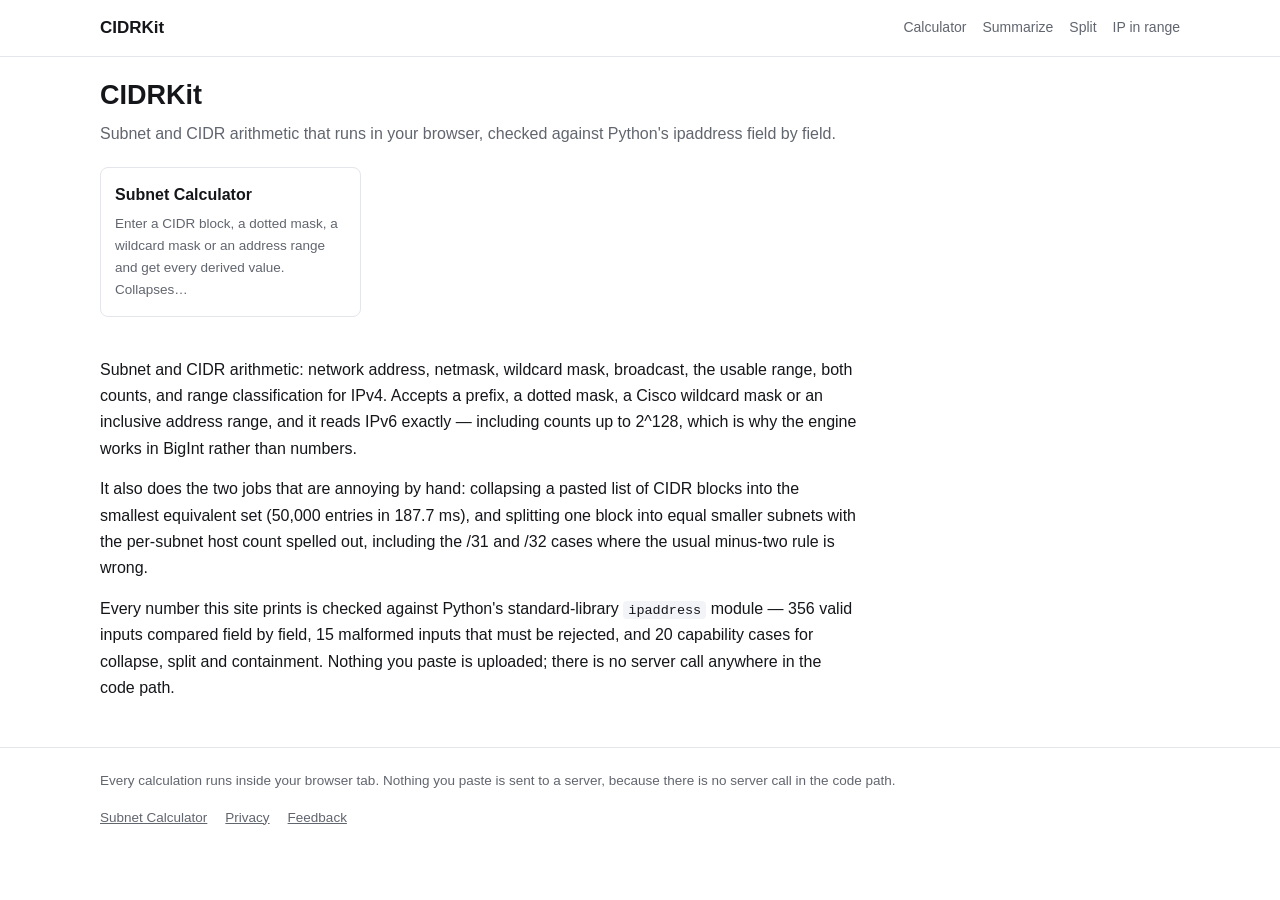
==== index.html @ b6db2978 "Publish (built by Cola; see check_all.py)" ====
<!doctype html>
<html lang="en">
<head>
<meta charset="utf-8">
<meta name="viewport" content="width=device-width, initial-scale=1">
<title>CIDRKit — Subnet and CIDR arithmetic that runs in your browser, checked against Python&#x27;s ipaddress field by field.</title>
<meta name="description" content="Subnet and CIDR arithmetic that runs in your browser, checked against Python&#x27;s ipaddress field by field.">
<meta property="og:type" content="website">
<meta property="og:site_name" content="CIDRKit">
<meta property="og:title" content="CIDRKit — Subnet and CIDR arithmetic that runs in your browser, checked against Python&#x27;s ipaddress field by field.">
<meta property="og:description" content="Subnet and CIDR arithmetic that runs in your browser, checked against Python&#x27;s ipaddress field by field.">
<meta property="og:url" content="https://cidrkit.com/">
<meta name="twitter:card" content="summary">
<link rel="icon" href="data:image/svg+xml,%3Csvg xmlns='http://www.w3.org/2000/svg' viewBox='0 0 32 32'%3E%3Crect width='32' height='32' rx='7' fill='%230f7a5a'/%3E%3Cg fill='none' stroke='%23fff' stroke-width='2.4'%3E%3Cpath d='M16 7v18M8 12h16M8 20h16'/%3E%3C/g%3E%3C/svg%3E">
<link rel="apple-touch-icon" href="/logo-192.png">
<meta property="og:image" content="https://cidrkit.com/logo.png">
<meta name="twitter:image" content="https://cidrkit.com/logo.png">
<link rel="canonical" href="https://cidrkit.com/">
<link rel="stylesheet" href="/assets/style.css">
<script type="application/ld+json">{"@context":"https://schema.org","@type":"WebSite","name":"CIDRKit","url":"https://cidrkit.com/","description":"Subnet and CIDR arithmetic that runs in your browser, checked against Python's ipaddress field by field."}</script>
</head>
<body>
<header class="site">
  <div class="wrap">
    <a class="brand" href="/">CIDRKit</a>
    <nav>
      <a href="/subnet-calculator/#calc">Calculator</a>
      <a href="/subnet-calculator/#summarize">Summarize</a>
      <a href="/subnet-calculator/#split">Split</a>
      <a href="/subnet-calculator/#find">IP in range</a>
    </nav>
  </div>
</header>
<main class="wrap">
  <h1>CIDRKit</h1>
  <p class="lede">Subnet and CIDR arithmetic that runs in your browser, checked against Python&#x27;s ipaddress field by field.</p>
  <div class="cards">
    <a class="card" href="/subnet-calculator/"><div class="t">Subnet Calculator</div><div class="d">Enter a CIDR block, a dotted mask, a wildcard mask or an address range and get every derived value. Collapses…</div></a>
  </div>
  <div class="prose">
      <p>Subnet and CIDR arithmetic: network address, netmask, wildcard mask, broadcast, the usable range, both counts, and range classification for IPv4. Accepts a prefix, a dotted mask, a Cisco wildcard mask or an inclusive address range, and it reads IPv6 exactly — including counts up to 2^128, which is why the engine works in BigInt rather than numbers.</p>
      <p>It also does the two jobs that are annoying by hand: collapsing a pasted list of CIDR blocks into the smallest equivalent set (50,000 entries in 187.7 ms), and splitting one block into equal smaller subnets with the per-subnet host count spelled out, including the /31 and /32 cases where the usual minus-two rule is wrong.</p>
      <p>Every number this site prints is checked against Python's standard-library <code>ipaddress</code> module — 356 valid inputs compared field by field, 15 malformed inputs that must be rejected, and 20 capability cases for collapse, split and containment. Nothing you paste is uploaded; there is no server call anywhere in the code path.</p>
  </div>

</main>
<footer class="site">
  <div class="wrap">
    <p>Every calculation runs inside your browser tab. Nothing you paste is sent to a server, because there is no server call in the code path.</p>
    <div class="row">
      <a href="/subnet-calculator/">Subnet Calculator</a>
      <a href="/privacy/">Privacy</a>
<a href="https://github.com/george-poe/cidrkit-com/issues/new?title=Feedback" target="_blank" rel="noopener">Feedback</a>
    </div>
  </div>
</footer>
<script async src="https://pagead2.googlesyndication.com/pagead/js/adsbygoogle.js?client=ca-pub-8729073989846623" crossorigin="anonymous"></script>
<script>window.SITE_FEEDBACK={repo:"george-poe/cidrkit-com",site:"cidrkit.com",built:"2026-09-14"};</script>

</body>
</html>
---- assets/style.css ----
/* no framework, no web fonts, no external requests — the page itself has to be fast.
 * that is both the experience and the differentiator: the #1 sites ship 40-110 KB of HTML. */

:root {
  --bg: #ffffff;
  --fg: #14161a;
  --muted: #61656e;
  --line: #e3e6ea;
  --panel: #f7f8fa;
  --code-bg: #f2f4f7;
  --accent: #1d5cff;
  --ok: #0a7a3d;
  --warn: #9a5b00;
  --err: #c02424;
  --radius: 8px;
  --mono: ui-monospace, SFMono-Regular, "SF Mono", Menlo, Consolas, "Liberation Mono", monospace;
}

@media (prefers-color-scheme: dark) {
  :root {
    --bg: #0e1116;
    --fg: #e8eaee;
    --muted: #9aa1ad;
    --line: #232a33;
    --panel: #151a21;
    --code-bg: #11161c;
    --accent: #6b9bff;
    --ok: #4ec98a;
    --warn: #e0b054;
    --err: #ff7a7a;
  }
}

* { box-sizing: border-box; }

html { -webkit-text-size-adjust: 100%; }

body {
  margin: 0;
  background: var(--bg);
  color: var(--fg);
  font: 16px/1.65 -apple-system, BlinkMacSystemFont, "Segoe UI", Roboto, "Helvetica Neue", Arial, sans-serif;
}

.wrap { max-width: 1120px; margin: 0 auto; padding: 0 20px; }

a { color: var(--accent); }
a:hover { text-decoration: none; }

header.site {
  border-bottom: 1px solid var(--line);
  padding: 14px 0;
  margin-bottom: 22px;
}
header.site .wrap { display: flex; align-items: center; gap: 18px; flex-wrap: wrap; }
header.site .brand { font-weight: 700; font-size: 17px; text-decoration: none; color: var(--fg); }
header.site nav { margin-left: auto; display: flex; gap: 16px; font-size: 14px; }
header.site nav a { color: var(--muted); text-decoration: none; }
header.site nav a:hover { color: var(--fg); }

h1 { font-size: 27px; line-height: 1.25; margin: 0 0 8px; }
h2 { font-size: 20px; margin: 34px 0 10px; }
h3 { font-size: 17px; margin: 24px 0 8px; }
p { margin: 0 0 14px; }
.lede { color: var(--muted); font-size: 16px; margin-bottom: 20px; }

/* ── Tool body ───────────────────────────────────────────── */
.tool { border: 1px solid var(--line); border-radius: var(--radius); overflow: hidden; background: var(--panel); }

.tabs { display: flex; gap: 2px; background: var(--panel); border-bottom: 1px solid var(--line); overflow-x: auto; }
.tabs button {
  font: inherit; font-size: 14px; padding: 11px 15px; border: 0; background: none;
  color: var(--muted); cursor: pointer; white-space: nowrap; border-bottom: 2px solid transparent;
}
.tabs button[aria-selected="true"] { color: var(--fg); border-bottom-color: var(--accent); font-weight: 600; }

.panel { background: var(--bg); padding: 14px; }
.panel[hidden] { display: none; }

.controls { display: flex; flex-wrap: wrap; gap: 10px; align-items: center; margin-bottom: 12px; font-size: 14px; }
.controls label { color: var(--muted); display: inline-flex; align-items: center; gap: 5px; }
select, input[type="text"] {
  font: inherit; font-size: 14px; padding: 6px 9px; border: 1px solid var(--line);
  border-radius: 6px; background: var(--bg); color: var(--fg);
}
input[type="text"] { flex: 1; min-width: 180px; font-family: var(--mono); font-size: 13px; }

button.btn {
  font: inherit; font-size: 14px; padding: 7px 14px; border-radius: 6px; cursor: pointer;
  border: 1px solid var(--line); background: var(--bg); color: var(--fg);
}
button.btn:hover { border-color: var(--accent); color: var(--accent); }
button.btn.primary { background: var(--accent); border-color: var(--accent); color: #fff; font-weight: 600; }
button.btn.primary:hover { opacity: .9; color: #fff; }
button.btn:disabled { opacity: .55; cursor: default; }
button.tiny { font-size: 12.5px; padding: 4px 9px; }

.grid2 { display: grid; grid-template-columns: 1fr 1fr; gap: 12px; }
@media (max-width: 820px) { .grid2 { grid-template-columns: 1fr; } }

.io { position: relative; }
.io .io-head { display: flex; align-items: center; gap: 10px; font-size: 13px; color: var(--muted); margin-bottom: 5px; }
.io .io-head .grow { flex: 1; }

textarea {
  width: 100%; min-height: 240px; resize: vertical; font-family: var(--mono); font-size: 13px;
  line-height: 1.55; padding: 11px; border: 1px solid var(--line); border-radius: 6px;
  background: var(--code-bg); color: var(--fg); tab-size: 2;
}
textarea:focus, input:focus, select:focus { outline: 2px solid var(--accent); outline-offset: -1px; }

pre.outbox {
  margin: 0; min-height: 240px; max-height: 560px; overflow: auto; padding: 11px;
  background: var(--code-bg); border: 1px solid var(--line); border-radius: 6px;
  font-family: var(--mono); font-size: 13px; line-height: 1.55; white-space: pre;
}
pre.outbox.err { color: var(--err); border-color: var(--err); }
pre.outbox.ok { color: var(--ok); border-color: var(--ok); }

.drop {
  margin-top: 10px; border: 1.5px dashed var(--line); border-radius: 6px;
  padding: 12px; text-align: center; color: var(--muted); font-size: 13.5px;
}
.drop.over { border-color: var(--accent); color: var(--accent); }

.errbox {
  margin-top: 10px; border-left: 3px solid var(--err); background: var(--panel);
  padding: 10px 12px; border-radius: 0 6px 6px 0; font-size: 14px;
}
.errbox strong { color: var(--err); }
.err-msg { margin-top: 4px; font-family: var(--mono); font-size: 12.5px; color: var(--muted); }
pre.err-ex {
  margin: 8px 0 0; padding: 8px; background: var(--code-bg); border-radius: 4px;
  font-family: var(--mono); font-size: 12.5px; overflow-x: auto; white-space: pre;
}

.stats { display: flex; flex-wrap: wrap; gap: 8px 16px; margin-top: 10px; font-size: 13px; color: var(--muted); }
.stats b { color: var(--fg); font-weight: 600; }

.note { color: var(--muted); font-size: 13.5px; margin: 10px 0 0; }

/* The feedback link sits next to a failure message, so it stays quiet on
   purpose: a bright button there reads as "we expected this to break". */
.fb {
  display: inline-block; margin-top: 6px; font-size: 12.5px;
  color: var(--muted); text-decoration: underline; text-underline-offset: 2px;
}
.fb:hover { color: var(--accent); }
.errbox .fb, .note .fb { margin: 0 0 0 6px; }

.flash {
  margin-left: 8px; font-size: 12.5px; color: var(--ok); background: var(--panel);
  padding: 2px 8px; border-radius: 10px;
}

/* ── Tree view ─────────────────────────────────────────────── */
#tree { max-height: 560px; overflow: auto; font-family: var(--mono); font-size: 13px; line-height: 1.6; }
.tn-kids { padding-left: 18px; border-left: 1px dotted var(--line); margin-left: 5px; }
.tn-head { cursor: pointer; display: block; }
.tn-head:hover .tn-brace { color: var(--accent); }
.tn-head.collapsed .tn-brace::after { content: " …"; color: var(--muted); }
.tn-head.collapsed + .tn-kids { display: none; }
.tn-key-idx { color: var(--muted); }
.tn-key-key { color: var(--accent); }
.tn-val { margin-left: 4px; }
.tn-string { color: var(--ok); }
.tn-number { color: var(--warn); }
.tn-boolean { color: var(--warn); }
.tn-null { color: var(--muted); }
.tn-meta { color: var(--muted); font-size: 12px; margin-left: 6px; }

.try { display: flex; flex-wrap: wrap; gap: 6px; align-items: center; margin: 10px 0 0; font-size: 13px; color: var(--muted); }

/* ── Prose ───────────────────────────────────────────── */
.prose { max-width: 760px; margin-top: 40px; }
.prose h2 { border-top: 1px solid var(--line); padding-top: 22px; }
.prose ul, .prose ol { margin: 0 0 14px; padding-left: 22px; }
.prose li { margin-bottom: 6px; }
.prose code {
  font-family: var(--mono); font-size: 13.5px; background: var(--code-bg);
  padding: 1.5px 5px; border-radius: 4px;
}
.prose pre {
  background: var(--code-bg); padding: 12px; border-radius: 6px; overflow-x: auto;
  font-family: var(--mono); font-size: 13px; line-height: 1.55;
}
.prose table { border-collapse: collapse; width: 100%; margin: 0 0 16px; font-size: 14px; }
.prose th, .prose td { border: 1px solid var(--line); padding: 7px 10px; text-align: left; }
.prose th { background: var(--panel); font-weight: 600; }

details.faq { border-bottom: 1px solid var(--line); padding: 12px 0; }
details.faq summary { cursor: pointer; font-weight: 600; }
details.faq p { margin: 8px 0 0; color: var(--muted); }

.cta-row { margin: 14px 0 2px; display: flex; flex-wrap: wrap; gap: 10px }
.cta { display: inline-block; padding: 8px 14px; border: 1px solid currentColor;
       border-radius: 6px; text-decoration: none; font-weight: 600 }
.cta:hover { opacity: .82 }
.disclosure {
  border: 1px solid var(--line); border-left: 3px solid var(--accent);
  background: var(--panel); padding: 10px 13px; border-radius: 0 6px 6px 0;
  font-size: 13.5px; color: var(--muted); margin: 0 0 20px;
}

.adslot {
  border: 1px dashed var(--line); border-radius: 6px; padding: 14px; text-align: center;
  color: var(--muted); font-size: 12.5px; margin: 22px 0; min-height: 92px;
  display: flex; align-items: center; justify-content: center;
}

footer.site {
  border-top: 1px solid var(--line); margin-top: 46px; padding: 22px 0 40px;
  color: var(--muted); font-size: 13.5px;
}
footer.site a { color: var(--muted); }
footer.site .row { display: flex; flex-wrap: wrap; gap: 8px 18px; }

.cards { display: grid; grid-template-columns: repeat(auto-fill, minmax(240px, 1fr)); gap: 12px; margin: 18px 0; }
.card {
  border: 1px solid var(--line); border-radius: var(--radius); padding: 14px;
  text-decoration: none; color: var(--fg); display: block;
}
.card:hover { border-color: var(--accent); }
.card .t { font-weight: 600; margin-bottom: 4px; }
.card .d { color: var(--muted); font-size: 13.5px; }

/* ── subnet page addendum: results live in .panel while the base table rules only match .prose ── */
.panel table.kv { border-collapse: collapse; width: 100%; margin-top: 12px; font-size: 14px; }
.panel table.kv th, .panel table.kv td { border: 1px solid var(--line); padding: 6px 10px; text-align: left; }
.panel table.kv th { background: var(--panel); font-weight: 600; width: 34%; color: var(--muted, #55617a); }
.panel table.kv code { font-size: 13px; }
.dim { color: #6b7789; font-size: 12.5px; }
.verdict { padding: 10px 12px; border-radius: 8px; font-size: 15px; margin-top: 12px; }
.verdict.yes { background: #e7f6ee; border: 1px solid #b9e2c8; }
.verdict.no { background: #fdeceb; border: 1px solid #f3c8c5; }
.panel pre { background: #fff; border: 1px solid var(--line); border-radius: 8px; padding: 10px 12px; max-height: 340px; overflow: auto; font-size: 13px; }
textarea { width: 100%; box-sizing: border-box; font-family: ui-monospace, SFMono-Regular, Menlo, Consolas, monospace; font-size: 14px; padding: 9px 10px; border: 1px solid var(--line); border-radius: 8px; background: #fff; color: var(--fg); }
label { display: block; font-size: 13px; font-weight: 600; color: #4a5568; margin: 4px 0 5px; }
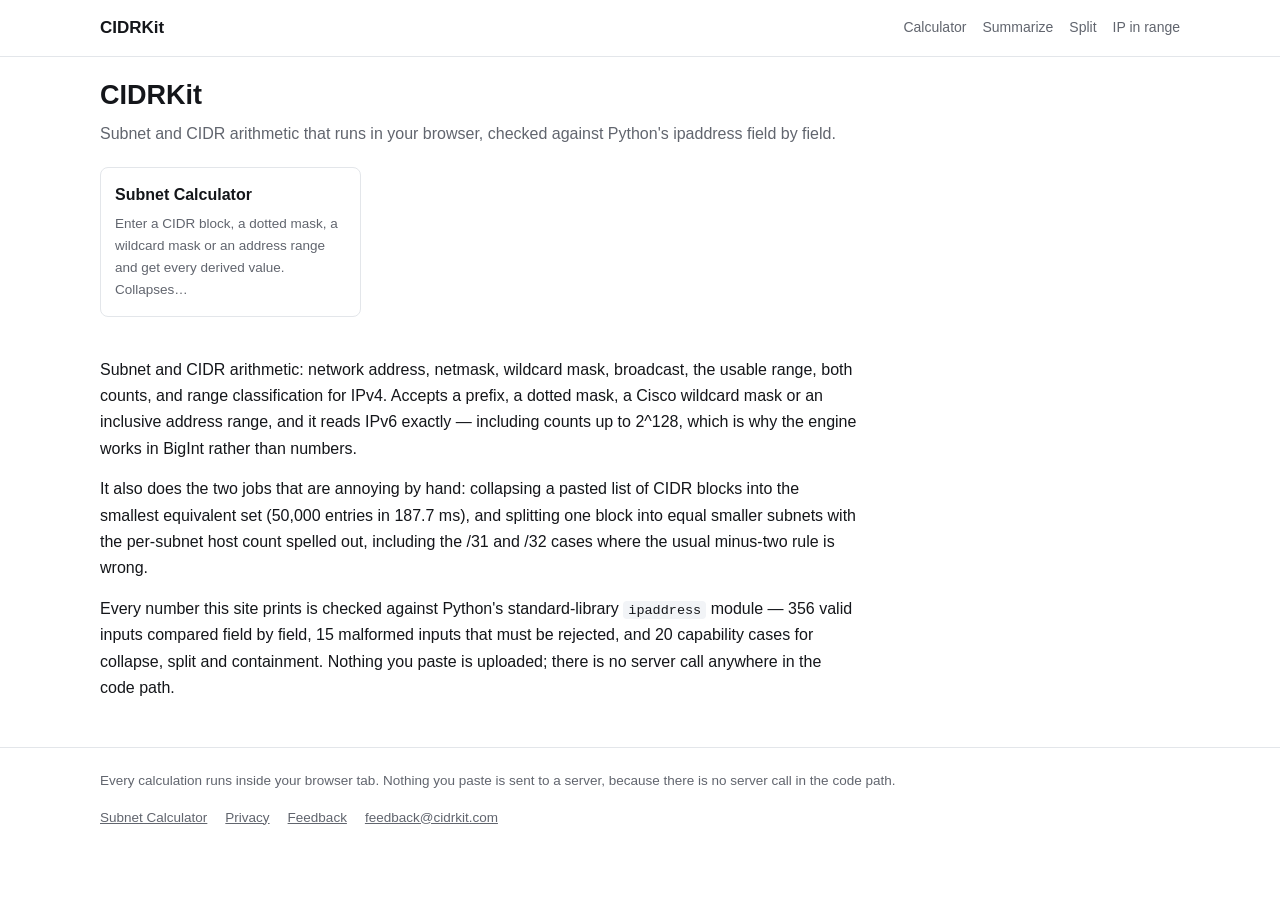
==== commit 6db71b0c: "Publish (built by Cola; see check_all.py)" ====
--- a/index.html
+++ b/index.html
@@ -50,12 +50,12 @@
     <div class="row">
       <a href="/subnet-calculator/">Subnet Calculator</a>
       <a href="/privacy/">Privacy</a>
-<a href="https://github.com/george-poe/cidrkit-com/issues/new?title=Feedback" target="_blank" rel="noopener">Feedback</a>
+<a href="https://github.com/george-poe/cidrkit-com/issues/new?title=Feedback" target="_blank" rel="noopener">Feedback</a> <a href="mailto:feedback@cidrkit.com?subject=Feedback">feedback@cidrkit.com</a>
     </div>
   </div>
 </footer>
 <script async src="https://pagead2.googlesyndication.com/pagead/js/adsbygoogle.js?client=ca-pub-8729073989846623" crossorigin="anonymous"></script>
-<script>window.SITE_FEEDBACK={repo:"george-poe/cidrkit-com",site:"cidrkit.com",built:"2026-09-14"};</script>
+<script>window.SITE_FEEDBACK={repo:"george-poe/cidrkit-com",mail:"feedback@cidrkit.com",site:"cidrkit.com",built:"2026-09-14"};</script>
 
 </body>
 </html>
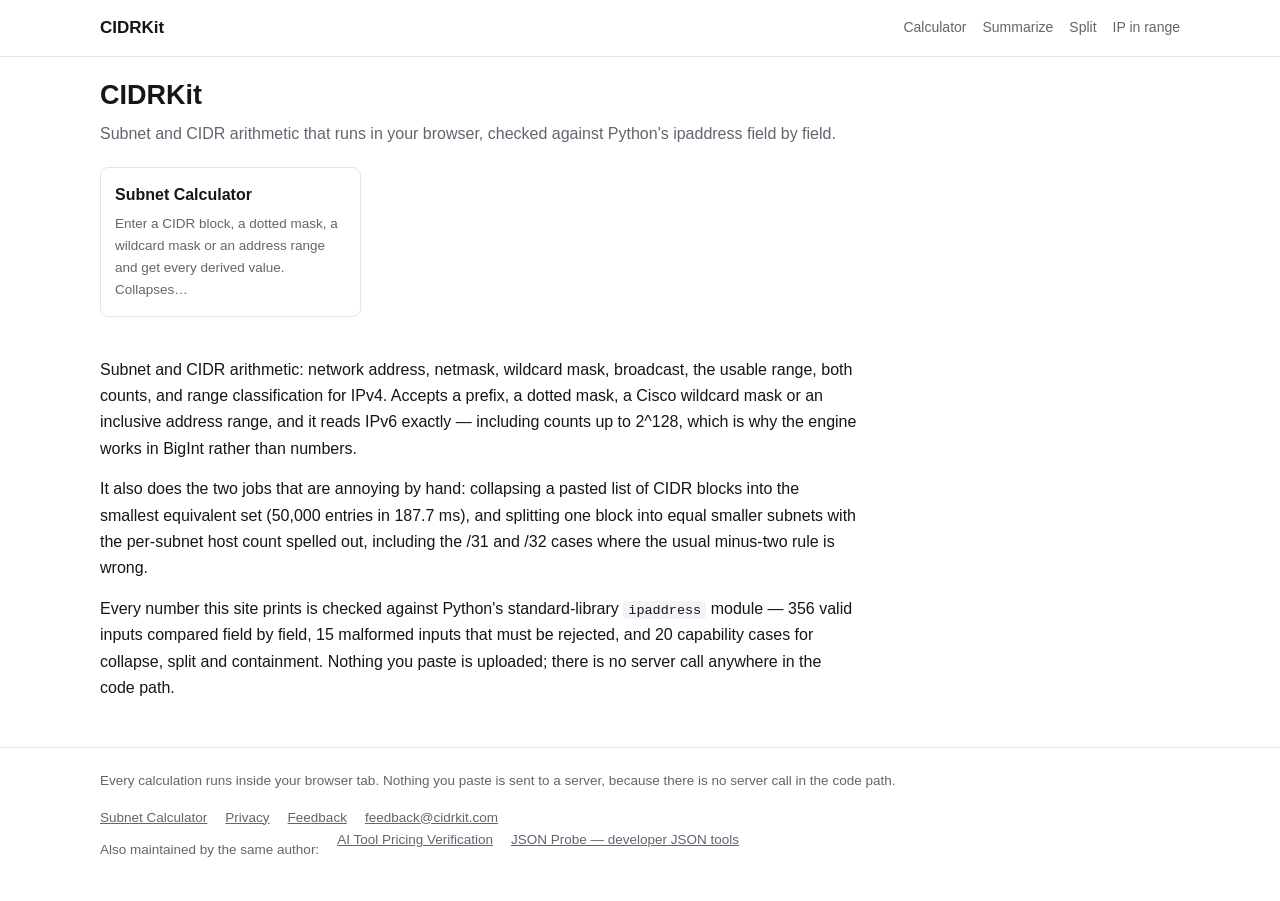
==== commit 8b43f0ee: "Publish (built by Cola; see check_all.py)" ====
--- a/index.html
+++ b/index.html
@@ -9,15 +9,15 @@
 <meta property="og:site_name" content="CIDRKit">
 <meta property="og:title" content="CIDRKit — Subnet and CIDR arithmetic that runs in your browser, checked against Python&#x27;s ipaddress field by field.">
 <meta property="og:description" content="Subnet and CIDR arithmetic that runs in your browser, checked against Python&#x27;s ipaddress field by field.">
-<meta property="og:url" content="https://cidrkit.com/">
+<meta property="og:url" content="http://cidrkit.com/">
 <meta name="twitter:card" content="summary">
 <link rel="icon" href="data:image/svg+xml,%3Csvg xmlns='http://www.w3.org/2000/svg' viewBox='0 0 32 32'%3E%3Crect width='32' height='32' rx='7' fill='%230f7a5a'/%3E%3Cg fill='none' stroke='%23fff' stroke-width='2.4'%3E%3Cpath d='M16 7v18M8 12h16M8 20h16'/%3E%3C/g%3E%3C/svg%3E">
 <link rel="apple-touch-icon" href="/logo-192.png">
-<meta property="og:image" content="https://cidrkit.com/logo.png">
-<meta name="twitter:image" content="https://cidrkit.com/logo.png">
-<link rel="canonical" href="https://cidrkit.com/">
+<meta property="og:image" content="http://cidrkit.com/logo.png">
+<meta name="twitter:image" content="http://cidrkit.com/logo.png">
+<link rel="canonical" href="http://cidrkit.com/">
 <link rel="stylesheet" href="/assets/style.css">
-<script type="application/ld+json">{"@context":"https://schema.org","@type":"WebSite","name":"CIDRKit","url":"https://cidrkit.com/","description":"Subnet and CIDR arithmetic that runs in your browser, checked against Python's ipaddress field by field."}</script>
+<script type="application/ld+json">{"@context":"https://schema.org","@type":"WebSite","name":"CIDRKit","url":"http://cidrkit.com/","description":"Subnet and CIDR arithmetic that runs in your browser, checked against Python's ipaddress field by field."}</script>
 </head>
 <body>
 <header class="site">
@@ -52,10 +52,15 @@
       <a href="/privacy/">Privacy</a>
 <a href="https://github.com/george-poe/cidrkit-com/issues/new?title=Feedback" target="_blank" rel="noopener">Feedback</a> <a href="mailto:feedback@cidrkit.com?subject=Feedback">feedback@cidrkit.com</a>
     </div>
+    <div class="row">
+      <span class="note">Also maintained by the same author:</span>
+      <a href="https://george-poe.github.io/cola-pages/toolfacts/" rel="noopener">AI Tool Pricing Verification</a>
+      <a href="http://jsonprobe.com" rel="noopener">JSON Probe — developer JSON tools</a>
+    </div>
   </div>
 </footer>
 <script async src="https://pagead2.googlesyndication.com/pagead/js/adsbygoogle.js?client=ca-pub-8729073989846623" crossorigin="anonymous"></script>
-<script>window.SITE_FEEDBACK={repo:"george-poe/cidrkit-com",mail:"feedback@cidrkit.com",site:"cidrkit.com",built:"2026-09-14"};</script>
+<script>window.SITE_FEEDBACK={repo:"george-poe/cidrkit-com",mail:"feedback@cidrkit.com",site:"cidrkit.com",built:"2026-09-16"};</script>
 
 </body>
 </html>
